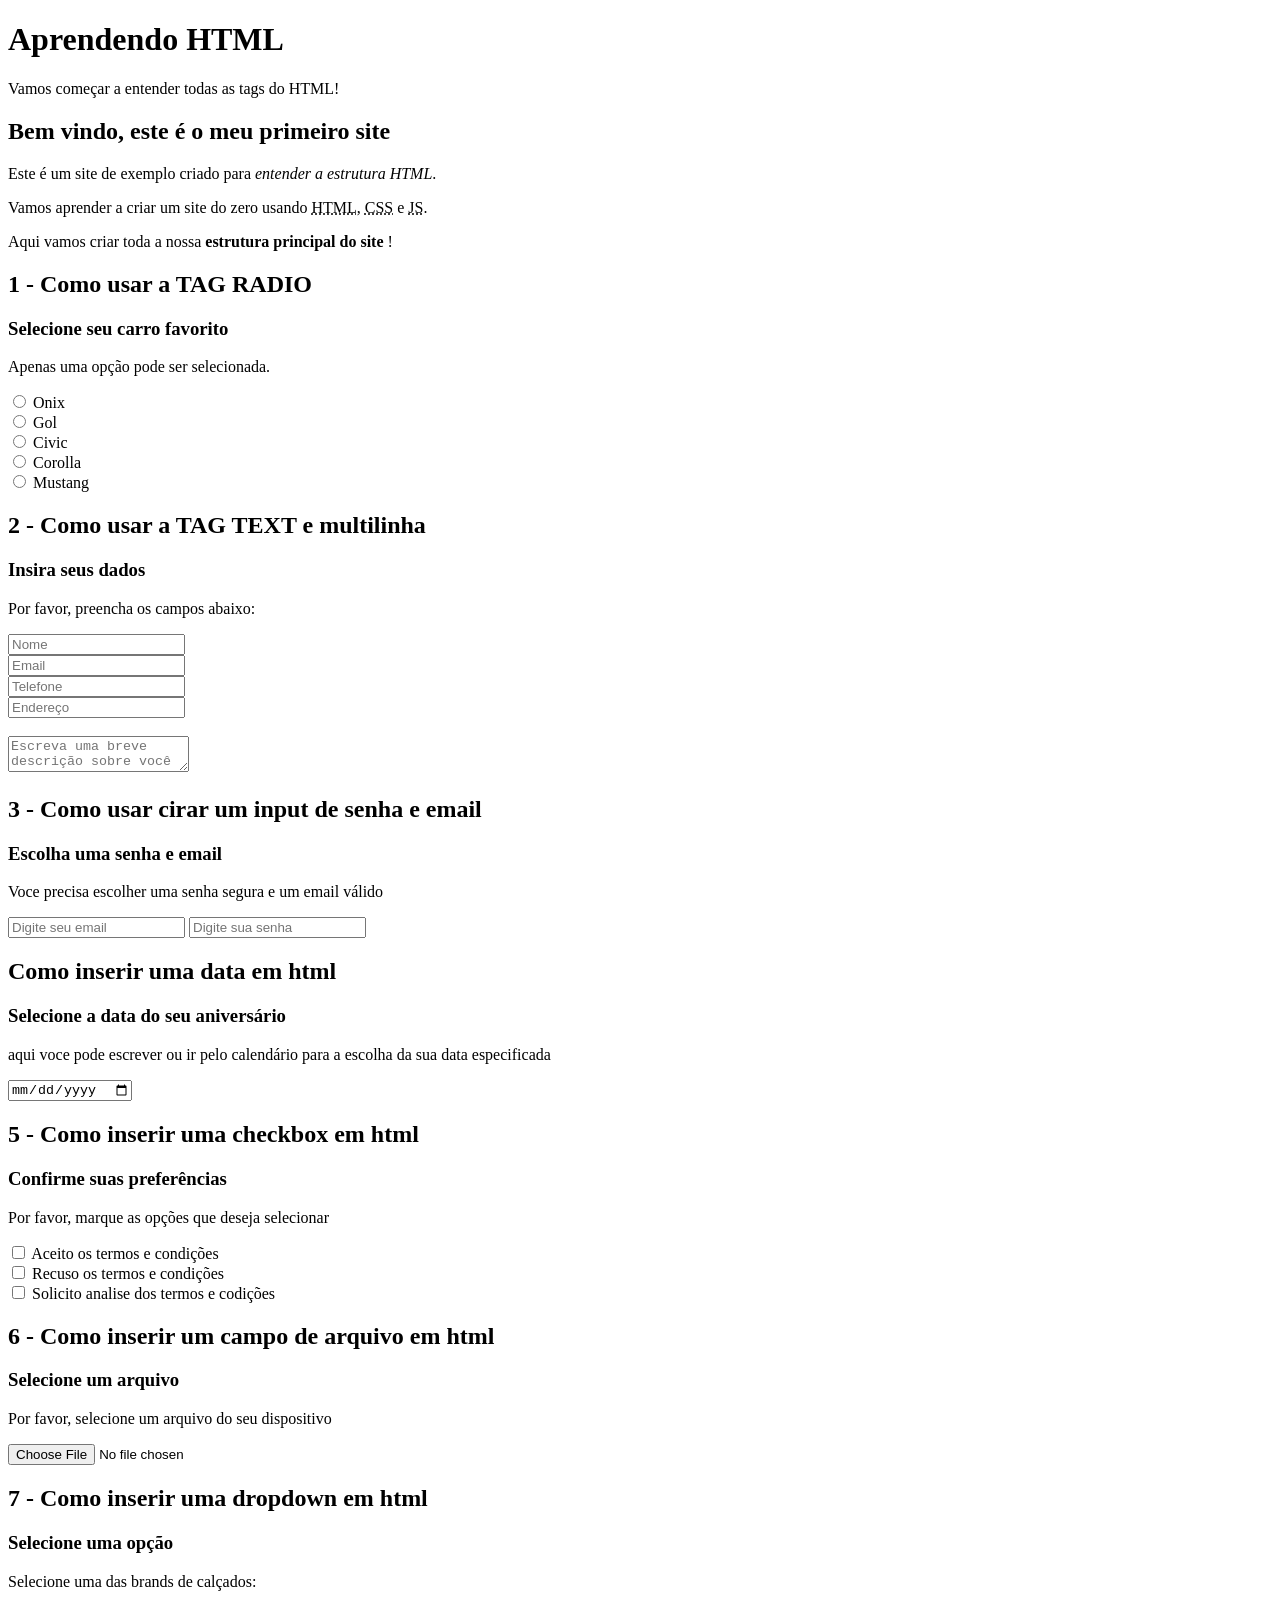
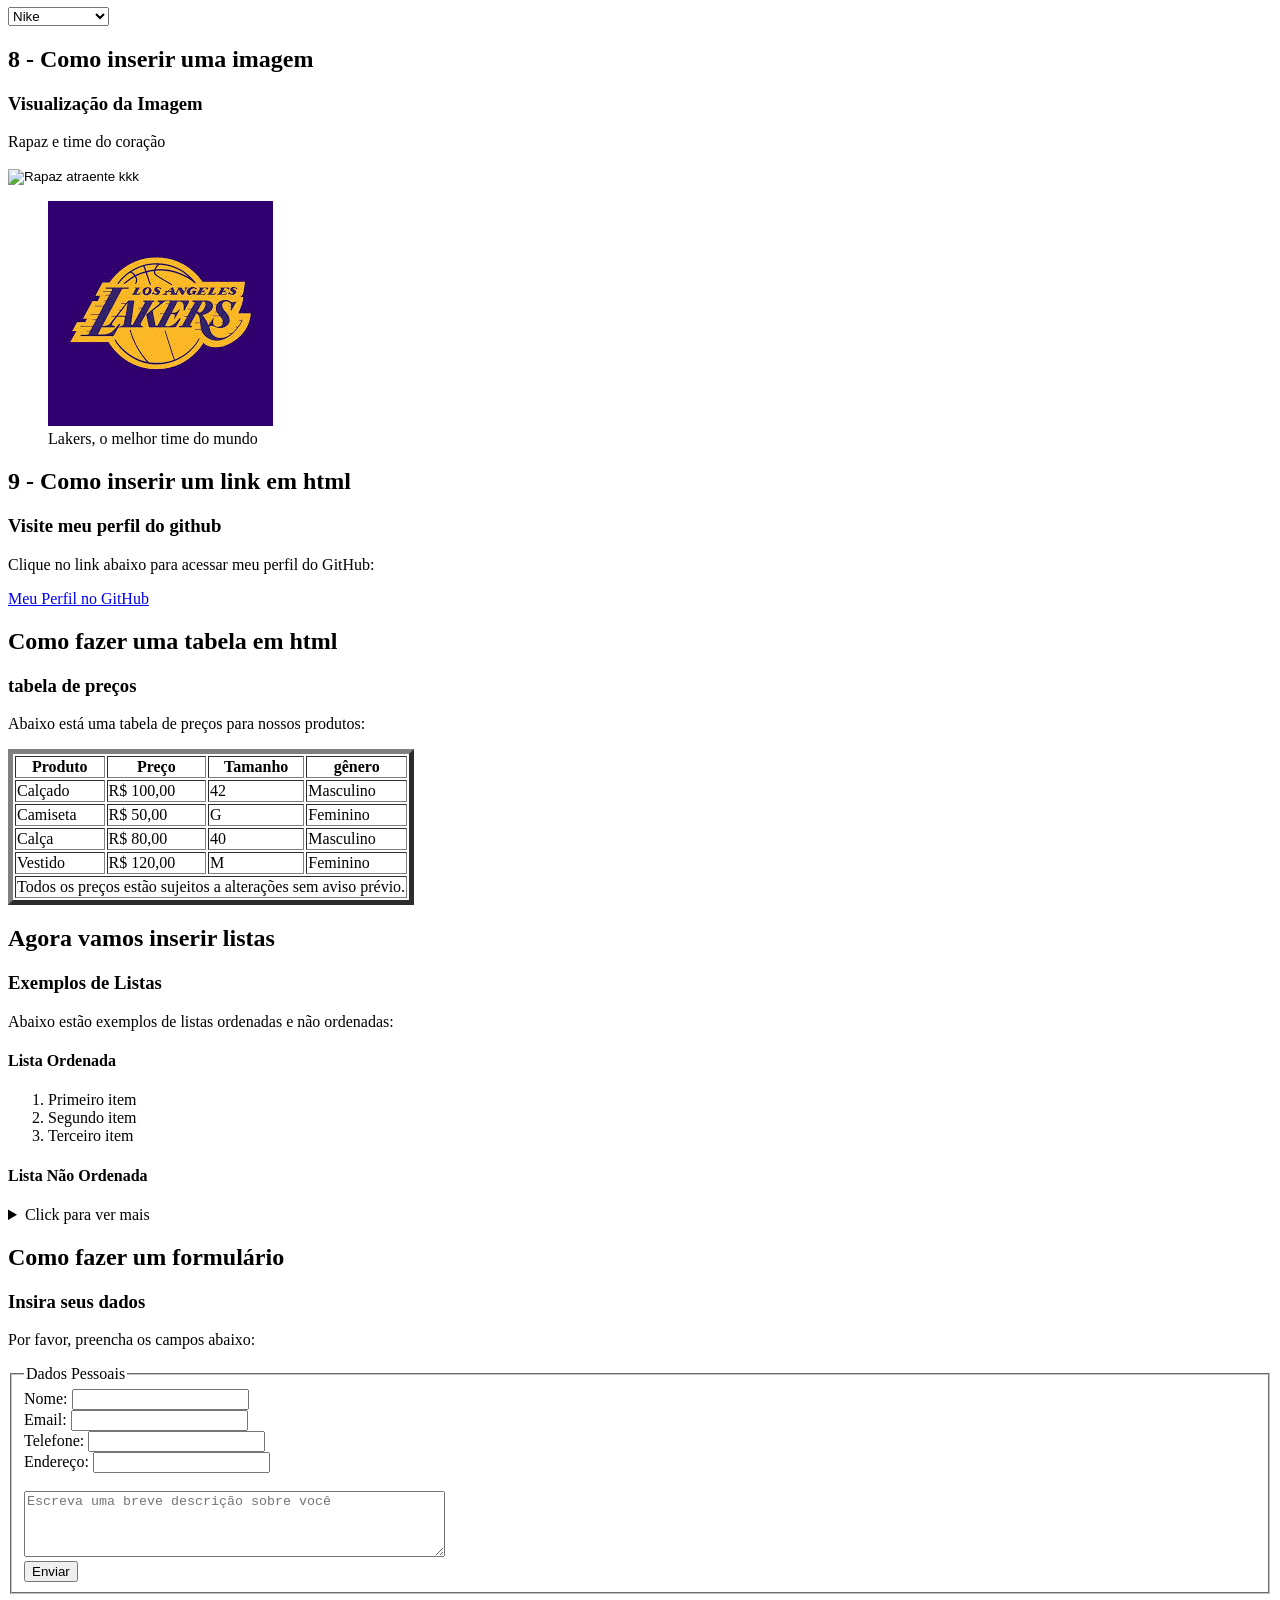
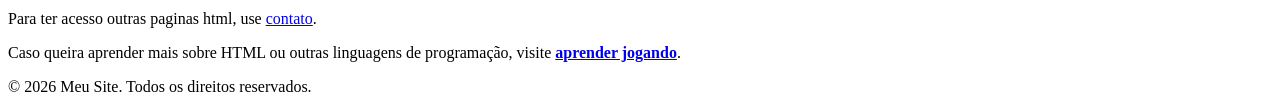
==== ProjetinhoHTML/index.html @ 966bfc57 "1.0" ====
<!DOCTYPE html> <!-- O DOCTYPE é uma declaração que informa ao navegador qual versão do HTML está sendo usada. -->
<html lang="pt-BR"> <!--  O atributo lang="pt-BR" indica que o idioma principal do conteúdo é o português do Brasil. -->
<head>  
    <meta charset="UTF-8"> <!-- O charset="UTF-8" é uma declaração que define a codificação de caracteres usada no documento, garantindo que os caracteres sejam exibidos corretamente. -->

    <meta name="viewport" content="width=device-width, initial-scale=1.0"> <!-- A meta tag viewport é usada para controlar a forma como o conteúdo é exibido em dispositivos móveis. 
                                                                            O valor width=device-width define a largura da página para ser igual à largura da tela do dispositivo, 
                                                                            e initial-scale=1.0 define o nível de zoom inicial para 100%. -->
    <title>Meu Primeiro Site</title>
</head>

<body>

    <header> <!-- O header é uma seção de introdução ou um conjunto de navegação para o conteúdo do site. -->
        <h1>Aprendendo HTML</h1>
        <p>Vamos começar a entender todas as tags do HTML!</p>
    </header>

    <main> <!-- O main é uma tag semântica que representa o conteúdo principal do documento. Ele deve conter o conteúdo que é diretamente relacionado ao tema central do site. -->

        <section> <!-- O section é uma tag semântica que representa uma seção genérica de um documento. Ele é usado para agrupar conteúdo relacionado, como um artigo, um capítulo ou uma parte de um site. -->
            <h2>Bem vindo, este é o meu primeiro site</h2>
            <p>Este é um site de exemplo criado para <em>entender a estrutura HTML</em>.</p>
            <p>Vamos aprender a criar um site do zero usando <abbr title="HyperText Markup Language">HTML</abbr>, <abbr title="Cascading Style Sheets">CSS</abbr> e <abbr title="JavaScript">JS</abbr>.</p> <!-- A tag <em> é usada para enfatizar o texto, geralmente exibindo-o em itálico-->
            <p>Aqui vamos criar toda a nossa <strong>estrutura principal do site</strong> !</p> <!-- A tag <strong> é usada para dar ênfase forte ao texto, geralmente exibindo-o em negrito. -->
        </section>

        <section>
            <h2> 1 - Como usar a TAG RADIO</h2> 
            <h3>Selecione seu carro favorito</h3>
            <p>Apenas uma opção pode ser selecionada.</p>
            <form> <!-- A tag <form> é usada para criar um formulário HTML, que pode conter vários elementos de entrada, como campos de texto, botões de opção, caixas de seleção e outros controles interativos. -->

                <!-- A tag <input> é usada para criar campos de entrada em um formulário, permitindo que os usuários insiram dados. -->

                <!--Aqui mostra a como utilizar a tag <input type="radio"> -->
                <input type="radio" value="Onix" id="onix" name="carro"> <!-- A tag <input type="radio"> é usada para criar botões de opção, permitindo que os usuários selecionem apenas uma opção de um grupo. -->
                    <label for="onix">Onix</label>
                        <br>
                <input type="radio" value="Gol" id="gol" name="carro"> <!-- O atributo value é usado para definir o valor que será enviado ao servidor quando o formulário for enviado, e o atributo id é usado para associar o botão de opção a um rótulo. -->
                    <label for="gol">Gol</label>
                        <br>
                <input type="radio" value="Civic" id="civic" name="carro"> <!-- O atributo name é usado para agrupar os botões de opção, permitindo que apenas um seja selecionado dentro do grupo. -->
                    <label for="civic">Civic</label>
                        <br>
                <input type="radio" value="Corolla" id="corolla" name="carro"> <!-- O atributo id é usado para associar o botão de opção a um rótulo, mas neste caso, ele não tem um valor definido, o que pode causar problemas de acessibilidade. -->
                    <label for="corolla">Corolla</label>
                        <br>
                <input type="radio" value="Mustang" id="mustang" name="carro"> <!-- O atributo name é necessário para agrupar os botões de opção, permitindo que apenas um seja selecionado dentro do grupo. Sem ele, os botões de opção não funcionarão corretamente. -->
                    <label for="mustang">Mustang</label> <!-- A tag <label> é usada para associar um rótulo a um elemento de formulário, como um botão de opção, melhorando a acessibilidade e a usabilidade do formulário. O atributo for é usado para associar o rótulo ao elemento de formulário correspondente. -->

            </form>
        </section>

        <section>
            <h2>2 - Como usar a TAG TEXT e multilinha</h2>
            <h3>Insira seus dados</h3>
            <p>Por favor, preencha os campos abaixo:</p>
            <form> 
                <input type="text" placeholder="Nome"><br> <!-- A tag <input type="text"> é usada para criar um campo de entrada de texto, permitindo que os usuários insiram informações em um formulário. -->
                <input type="text" placeholder="Email"><br> <!-- O atributo placeholder é usado para fornecer uma dica ou exemplo de texto dentro do campo de entrada, indicando ao usuário o tipo de informação que deve ser inserida. -->
                <input type="text" placeholder="Telefone"><br>
                <input type="text" placeholder="Endereço"><br>
                <br>
    
                <textarea placeholder="Escreva uma breve descrição sobre você"></textarea> <!-- A tag <textarea> é usada para criar um campo de texto multilinha em um formulário HTML, permitindo que os usuários insiram uma quantidade maior de texto. O atributo placeholder é usado para fornecer uma dica ou exemplo de texto dentro do campo de texto, indicando ao usuário o tipo de informação que deve ser inserida. -->

        </section>

        <section>
            <h2>3 - Como usar cirar um input de senha e email</h2>
            <h3> Escolha uma senha e email </h3>
            <p> Voce precisa escolher uma senha segura e um email válido </p>
            <form>
                <input type="email" placeholder="Digite seu email"> <!-- A tag <input type="email"> é usada para criar um campo de entrada de email, permitindo que os usuários insiram um endereço de email válido. O navegador pode validar automaticamente o formato do email e fornecer feedback ao usuário. -->

                <input type="password" placeholder="Digite sua senha"> <!-- A tag <input type="password"> é usada para criar um campo de entrada de senha, onde os caracteres digitados são ocultados por asteriscos ou pontos para proteger a privacidade do usuário. -->
                
            </form>
        </section>

        <section>  
            <h2> Como inserir uma data em html</h2>
            <h3> Selecione a data do seu aniversário </h3>
            <p> aqui voce pode escrever ou ir pelo calendário para a escolha da sua data especificada </p>
            <form>
                <input type="date"> <!-- A tag <input type="date"> é usada para criar um campo de entrada de data, permitindo que os usuários selecionem uma data a partir de um calendário ou digitem uma data no formato especificado. -->
            </form>
        </section>

        <section>
            <h2>5 - Como inserir uma checkbox em html</h2>
            <h3> Confirme suas preferências </h3>
            <p> Por favor, marque as opções que deseja selecionar </p>
            <form>
                <input type="checkbox" id="Aceito" name="aceito"> <!-- A tag <input type="checkbox"> é usada para criar uma caixa de seleção, permitindo que os usuários selecionem uma ou mais opções de um           conjunto. O atributo id é usado para associar a caixa de seleção a um rótulo, e o atributo name é usado para identificar o grupo de caixas de seleção. -->
                    <label for="Aceito">Aceito os termos e condições</label><br>
                <input type="checkbox" id="Recuso" name="recuso">
                    <label for="Recuso">Recuso os termos e condições</label><br> 
                <input type="checkbox" id="Analise" name="analise">
                    <label for="Analise">Solicito analise dos termos e codições</label><br>
            </form>
        </section>
        <section>
            <h2>6 - Como inserir um campo de arquivo em html</h2>
            <h3>Selecione um arquivo </h3>
            <p>Por favor, selecione um arquivo do seu dispositivo </p>
            <form>
                <input type="file"> <!-- A tag <input type="file"> é usada para criar um campo de entrada de arquivo, permitindo que os usuários selecionem um arquivo do seu dispositivo para ser enviado ao servidor. -->
               
            </form>
        </section>

        <section>
            <h2>7 - Como inserir uma dropdown em html</h2>
            <h3>Selecione uma opção</h3>
            <p>Selecione uma das brands de calçados: </p>
            <form>
                <select name="Opcãos"> <!-- A tag <select> é usada para criar um menu suspenso (dropdown) em um formulário HTML, permitindo que os usuários selecionem uma opção de uma lista. O atributo name é usado para identificar o campo de seleção quando o formulário é enviado. -->
                    <option value="Nike">Nike </option>
                    <option value="Adidas">Adidas</option>
                    <option value="Puma">Puma</option>
                    <option value="Reebok">Reebok</option>
                    <option value="Asics">Asics</option>
                    <option value="New Balance">New Balance</option>
                    <option value="Jordan">Jordan</option>
                </select>
            </form>
        </section>

        <section>
            <h2>8 - Como inserir uma imagem </h2>
            <h3> Visualização da Imagem </h3>
            <p> Rapaz e time do coração</p>
            <form>
                <input type="image" src="https://avatars.githubusercontent.com/u/263688558?v=4" alt="Rapaz atraente kkk"> <!-- A tag <input type="image"> é usada para criar um botão de envio de formulário que exibe uma imagem em vez de um botão tradicional. O atributo src é usado para especificar o caminho da imagem a ser exibida, e o atributo alt é usado para fornecer um texto alternativo que descreve a imagem, melhorando a acessibilidade do formulário. -->

                <figure> <!-- A tag <figure> é usada para agrupar conteúdo de mídia, como imagens, gráficos ou diagramas, junto com uma legenda. Ela é frequentemente usada para fornecer contexto adicional ou explicações sobre a mídia exibida. -->
                    <img src="./assets/lakers.jpg" alt="Melhor time do mundo">
                    <figcaption>Lakers, o melhor time do mundo</figcaption> <!-- A tag <figcaption> é usada para fornecer uma legenda ou descrição para o conteúdo de mídia agrupado dentro da tag <figure>. Ela é usada para explicar ou contextualizar a imagem, gráfico ou diagrama exibido. -->
                </figure>
            </form>
        </section>

        <section>
            <h2>9 - Como inserir um link em html</h2>
            <h3>Visite meu perfil do github</h3>
            <p>Clique no link abaixo para acessar meu perfil do GitHub:</p>
            <form>
                <a href="https://github.com/DevFerreira699" target="_blank">Meu Perfil no GitHub</a>
            </form>
        </section>

        <section>
            <h2>Como fazer uma tabela em html</h2>
            <h3>tabela de preços</h3>
            <p>Abaixo está uma tabela de preços para nossos produtos:</p>
            <table border="5"> <!-- A tag <table> é usada para criar uma tabela em HTML, permitindo organizar dados em linhas e colunas. O atributo border é usado para definir  a largura da borda da tabela, mas é recomendado usar CSS para estilizar a tabela em vez de atributos HTML. -->
                <thead>
                    <tr> <!-- A tag <tr> é usada para definir uma linha em uma tabela HTML. Ela é usada dentro das tags <thead>, <tbody> ou <tfoot> para agrupar células de dados ou células de cabeçalho. -->
                        <th>Produto</th>
                        <th>Preço</th>
                        <th>Tamanho</th>
                        <th>gênero</th> 
                </thead> <!-- A tag <thead> é usada para agrupar o conteúdo do cabeçalho de uma tabela, geralmente contendo as células de cabeçalho definidas com a tag <th>. Ela ajuda a organizar e estruturar a tabela, melhorando a legibilidade e a acessibilidade. -->
                <tbody>
                    <tr>
                        <td>Calçado</td>
                        <td>R$ 100,00</td>
                        <td>42</td>
                        <td>Masculino</td> <!-- A tag <td> é usada para definir uma célula de dados em uma tabela HTML. Ela é usada dentro das tags <tr> para agrupar os dados em linhas e colunas. -->
                    </tr>
                    <tr>
                        <td>Camiseta</td>
                        <td>R$ 50,00</td>
                        <td>G</td>
                        <td>Feminino</td>
                    </tr>
                    <tr>
                        <td>Calça</td>
                        <td>R$ 80,00</td>
                        <td>40</td>
                        <td>Masculino</td>
                    </tr>
                    <tr>
                        <td>Vestido</td>
                        <td>R$ 120,00</td>
                        <td>M</td>
                        <td>Feminino</td>
                </tbody> <!-- A tag <tbody> é usada para agrupar o conteúdo do corpo de uma tabela, geralmente contendo as células de dados definidas com a tag <td>. Ela ajuda a organizar e estruturar a tabela, melhorando a legibilidade e a acessibilidade. -->

                <tfoot> <!-- A tag <tfoot> é usada para agrupar o conteúdo do rodapé de uma tabela, geralmente contendo células de rodapé definidas com a tag <td>. Ela é usada para fornecer informações adicionais ou resumos relacionados aos dados da tabela. -->
                        <tr>
                            <td colspan="4">Todos os preços estão sujeitos a alterações sem aviso prévio.</td> <!-- O atributo colspan é usado para especificar o número de colunas que uma célula deve abranger em uma tabela. Neste caso, a célula se estende por todas as quatro colunas da tabela. -->
                        </tr>
                </tfoot>
            </table> 
        </section>
        <section>
            <h2> Agora vamos inserir listas</h2>
            <h3>Exemplos de Listas</h3>
            <p>Abaixo estão exemplos de listas ordenadas e não ordenadas:</p>
            <h4>Lista Ordenada</h4>
                <ol> <!-- A tag <ol> é usada para criar uma lista ordenada em HTML, onde os itens são numerados automaticamente. Cada item da lista é definido com a tag <li>. -->
                    <li>Primeiro item</li>
                    <li>Segundo item</li>
                    <li>Terceiro item</li> <!-- A tag <li> é usada para definir um item de lista em HTML, seja em uma lista ordenada (<ol>) ou em uma lista não ordenada (<ul>). Cada item da lista é representado por uma tag <li>. -->
                </ol>
            <h4>Lista Não Ordenada</h4>
                <details> <!-- A tag <details> é usada para criar um elemento interativo que pode ser expandido ou recolhido pelo usuário. Ele é frequentemente usado para ocultar ou mostrar informações adicionais, como detalhes de um item ou uma seção de conteúdo. -->    
                    <summary>Click para ver mais</summary> <!-- A tag <summary> é usada para fornecer um título ou resumo para o conteúdo oculto dentro da tag <details>. Ele é exibido como um elemento clicável que, quando clicado, expande ou recolhe o conteúdo associado. -->
                    <ul>
                        <li>Primeiro item</li>
                        <li>Segundo item</li>
                        <li>Terceiro item</li>
                    </ul> <!-- A tag <ul> é usada para criar uma lista não ordenada em HTML, onde os itens são marcados com símbolos (como pontos ou círculos) em vez de serem numerados. Cada item da lista é definido com a tag <li>. -->
                </details>
        </section>
        <section>
            <h2>Como fazer um formulário</h2>
            <h3>Insira seus dados</h3>
            <p>Por favor, preencha os campos abaixo:</p>
            <form>
                <fieldset> 
                    <legend>Dados Pessoais</legend> <!-- A tag <legend> é usada para fornecer um título ou descrição para o conteúdo agrupado dentro da tag <fieldset>. Ela é exibida como um rótulo para o grupo de elementos, ajudando a identificar e organizar visualmente os campos do formulário. -->

                    <label for="nome">Nome:</label>
                        <input type="text" id="nome"><br>

                    <label for="email">Email:</label>
                        <input type="email" id="email"><br>

                    <label for="telefone">Telefone:</label>
                        <input type="text" id="telefone"><br>

                    <label for="endereco">Endereço:</label>
                        <input type="text" id="endereco"><br>
                    <br>
                    <textarea  rows="4" cols="50" placeholder="Escreva uma breve descrição sobre você"></textarea><br>

                    <button onclick="alert('Formulário enviado com sucesso!')">Enviar</button> <!-- A tag <button> é usada para criar um botão interativo em um formulário HTML. O atributo onclick é usado para definir uma ação a ser executada quando o botão é clicado, como exibir uma mensagem de alerta ou enviar o formulário. -->
                        
                </fieldset> <!-- A tag <fieldset> é usada para agrupar elementos relacionados em um formulário HTML, criando uma seção visualmente distinta. Ela é frequentemente usada para organizar campos de entrada, como dados pessoais, informações de pagamento ou preferências do usuário. -->
            </form>
        </section>

    </main>

    <footer> <!-- O footer é uma seção de rodapé que geralmente contém informações de contato, direitos autorais ou links para políticas de privacidade. -->
        <p>Para ter acesso outras paginas html, use <a href="contato.html" target="_blank">contato</a>.</p>
        <p>Caso queira aprender mais sobre HTML ou outras linguagens de programação, visite <a href="https://coddy.tech" target="_blank"> <strong>aprender jogando</strong></a>.</p>
        <p>&copy; 2026 Meu Site. Todos os direitos reservados.</p>
    </footer>
</body>
</html>
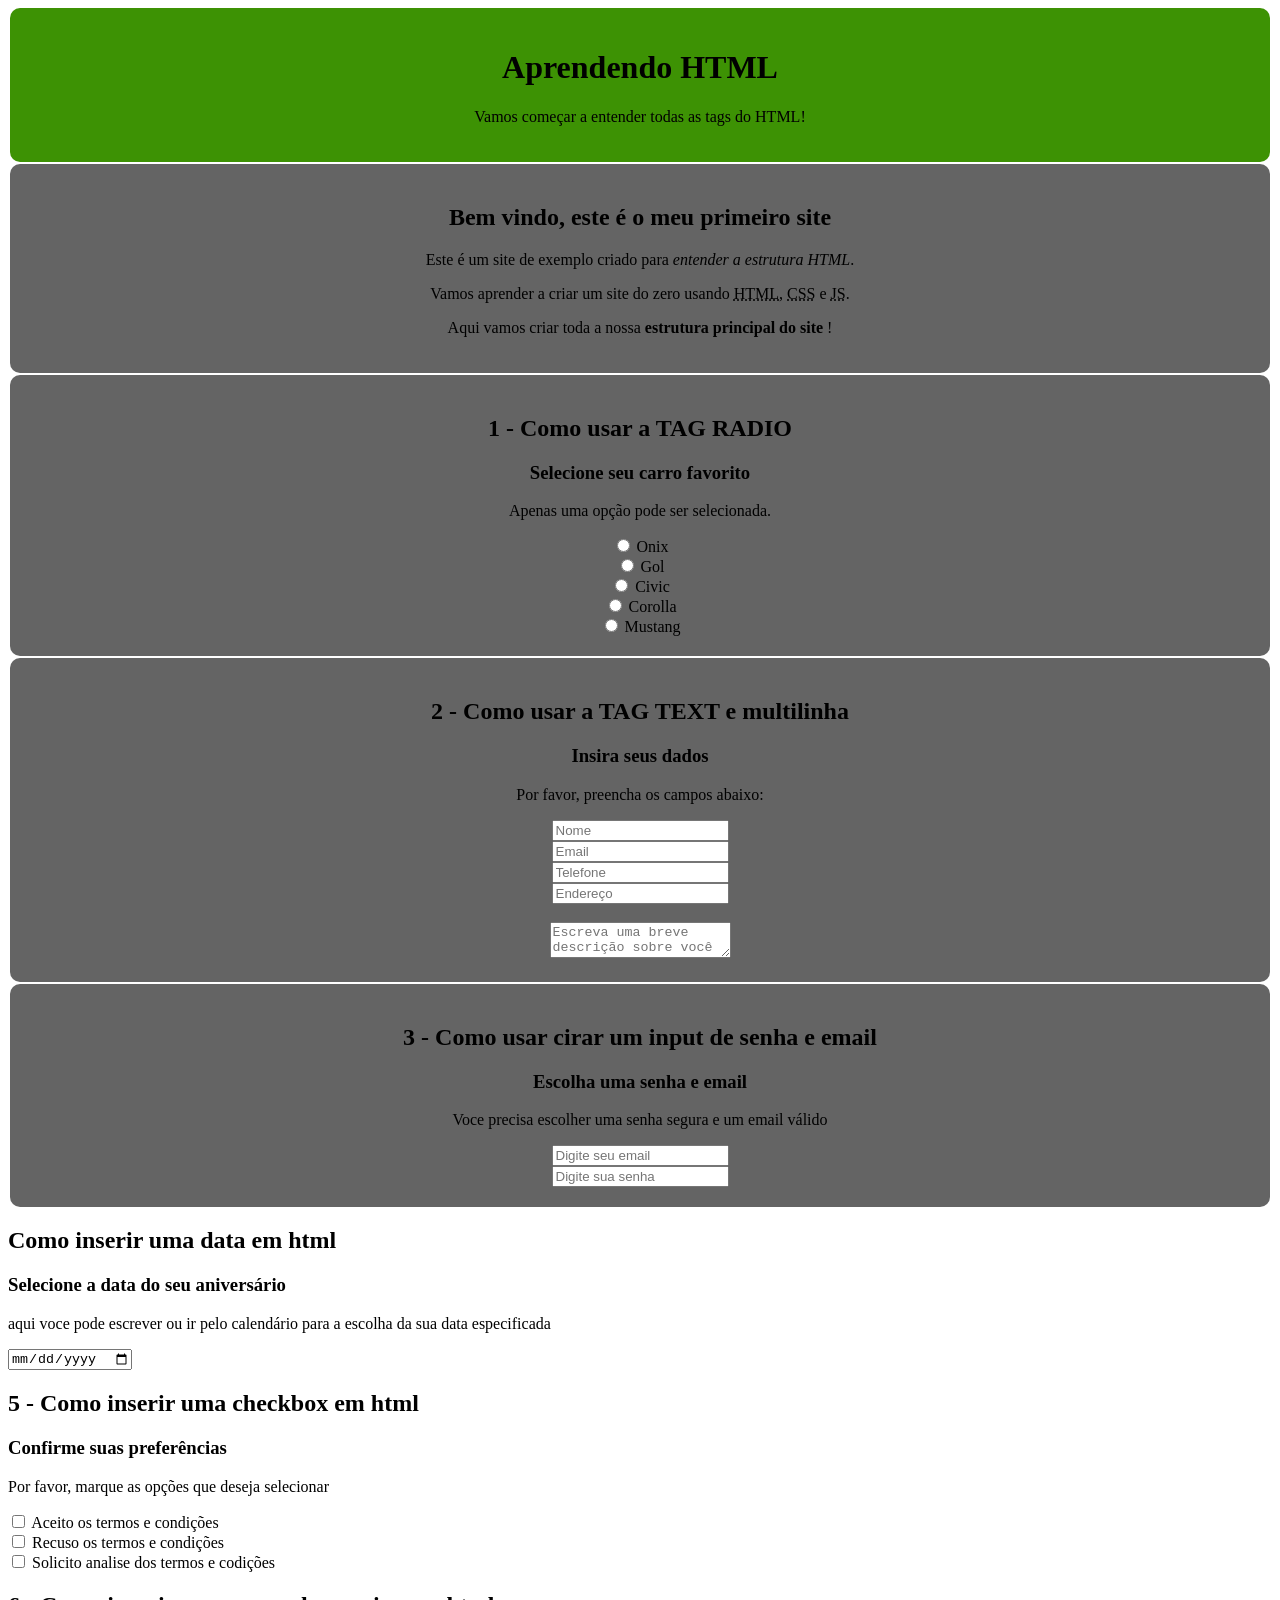
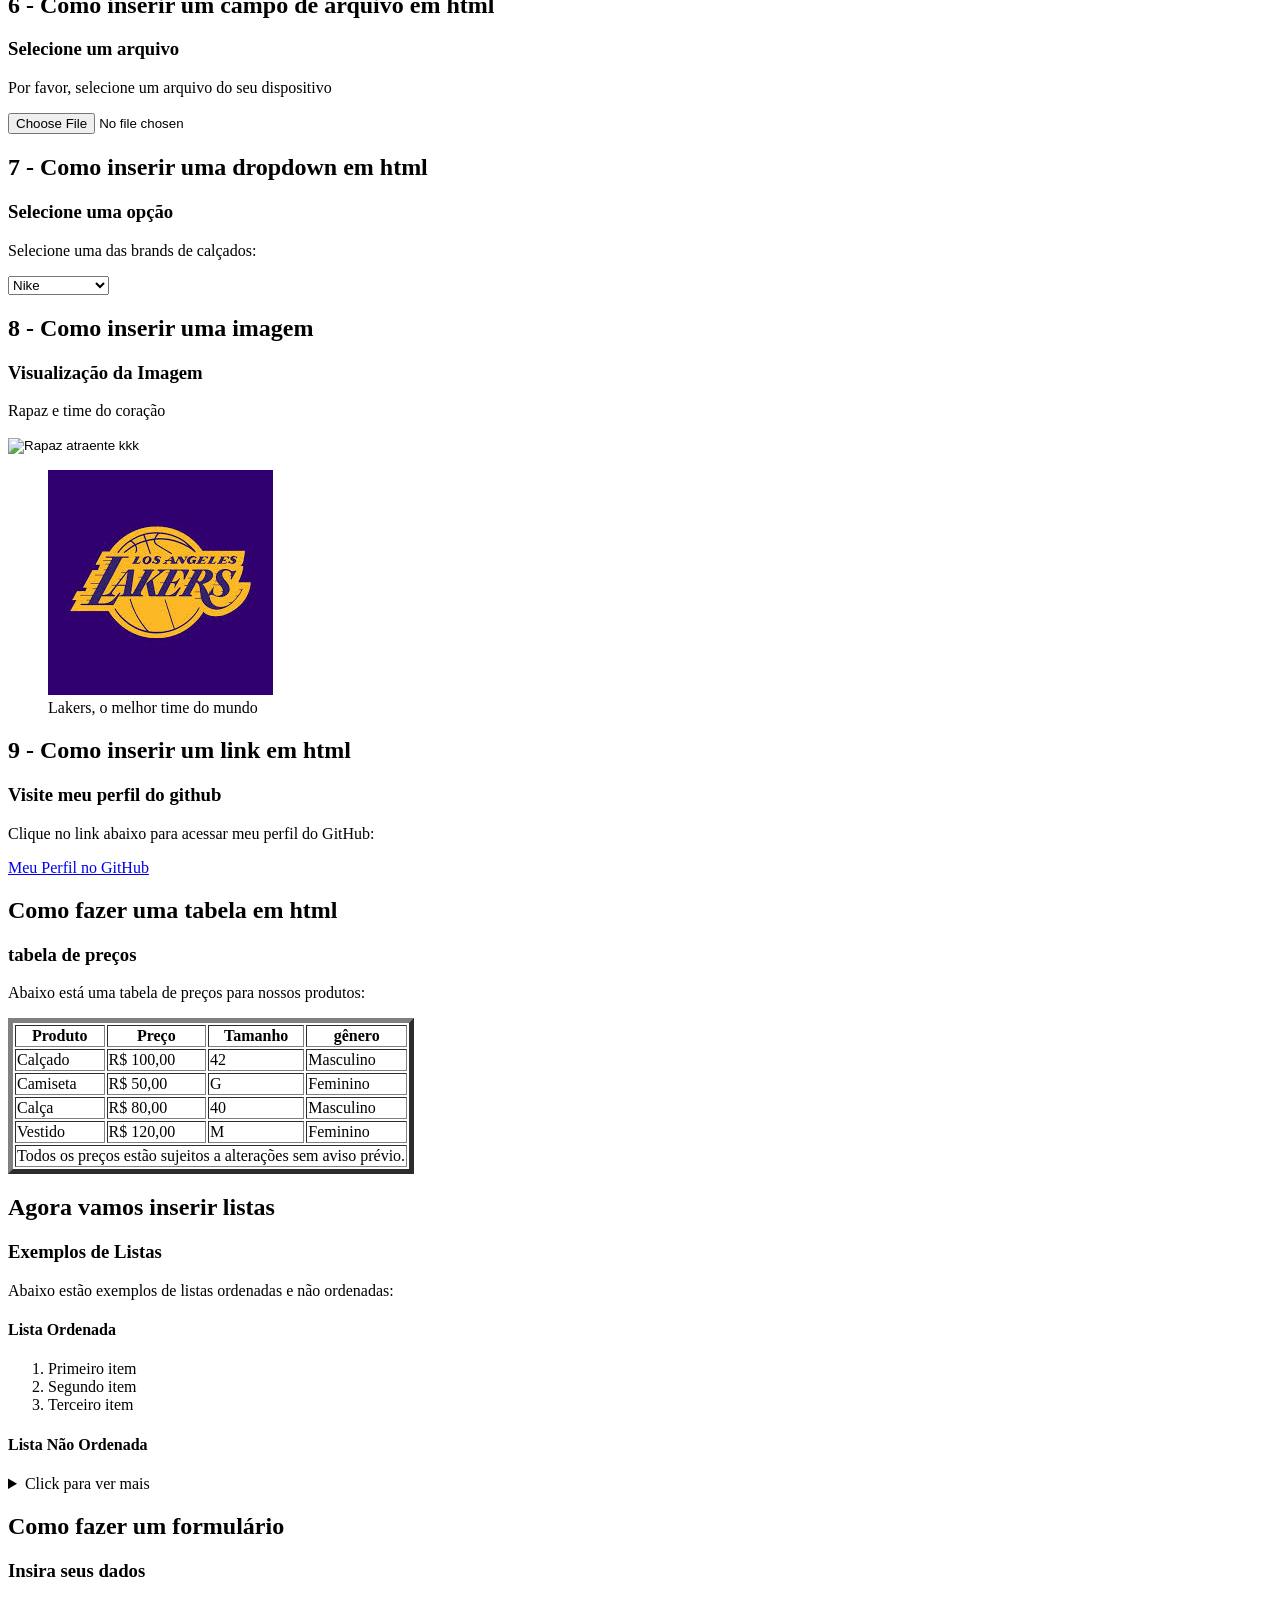
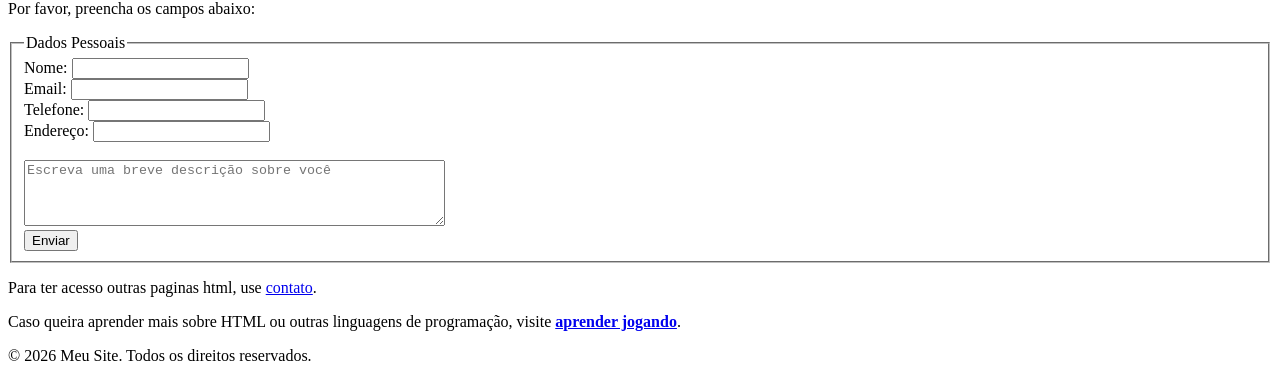
==== commit 58e1d756: "AttCSS" ====
--- a/ProjetinhoHTML/index.html
+++ b/ProjetinhoHTML/index.html
@@ -1,90 +1,112 @@
 <!DOCTYPE html> <!-- O DOCTYPE é uma declaração que informa ao navegador qual versão do HTML está sendo usada. -->
 <html lang="pt-BR"> <!--  O atributo lang="pt-BR" indica que o idioma principal do conteúdo é o português do Brasil. -->
-<head>  
-    <meta charset="UTF-8"> <!-- O charset="UTF-8" é uma declaração que define a codificação de caracteres usada no documento, garantindo que os caracteres sejam exibidos corretamente. -->
-
-    <meta name="viewport" content="width=device-width, initial-scale=1.0"> <!-- A meta tag viewport é usada para controlar a forma como o conteúdo é exibido em dispositivos móveis. 
+
+<head>
+    <meta charset="UTF-8">
+    <!-- O charset="UTF-8" é uma declaração que define a codificação de caracteres usada no documento, garantindo que os caracteres sejam exibidos corretamente. -->
+
+    <meta name="viewport" content="width=device-width, initial-scale=1.0">
+    <!-- A meta tag viewport é usada para controlar a forma como o conteúdo é exibido em dispositivos móveis. 
                                                                             O valor width=device-width define a largura da página para ser igual à largura da tela do dispositivo, 
                                                                             e initial-scale=1.0 define o nível de zoom inicial para 100%. -->
     <title>Meu Primeiro Site</title>
+    <link rel="stylesheet" href="style.css">
 </head>
 
 <body>
 
-    <header> <!-- O header é uma seção de introdução ou um conjunto de navegação para o conteúdo do site. -->
+    <header id="header"> <!-- O header é uma seção de introdução ou um conjunto de navegação para o conteúdo do site. -->
         <h1>Aprendendo HTML</h1>
         <p>Vamos começar a entender todas as tags do HTML!</p>
     </header>
 
-    <main> <!-- O main é uma tag semântica que representa o conteúdo principal do documento. Ele deve conter o conteúdo que é diretamente relacionado ao tema central do site. -->
-
-        <section> <!-- O section é uma tag semântica que representa uma seção genérica de um documento. Ele é usado para agrupar conteúdo relacionado, como um artigo, um capítulo ou uma parte de um site. -->
+    <main>
+        <!-- O main é uma tag semântica que representa o conteúdo principal do documento. Ele deve conter o conteúdo que é diretamente relacionado ao tema central do site. -->
+
+        <section id="introducao">
+            <!-- O section é uma tag semântica que representa uma seção genérica de um documento. Ele é usado para agrupar conteúdo relacionado, como um artigo, um capítulo ou uma parte de um site. -->
             <h2>Bem vindo, este é o meu primeiro site</h2>
             <p>Este é um site de exemplo criado para <em>entender a estrutura HTML</em>.</p>
-            <p>Vamos aprender a criar um site do zero usando <abbr title="HyperText Markup Language">HTML</abbr>, <abbr title="Cascading Style Sheets">CSS</abbr> e <abbr title="JavaScript">JS</abbr>.</p> <!-- A tag <em> é usada para enfatizar o texto, geralmente exibindo-o em itálico-->
-            <p>Aqui vamos criar toda a nossa <strong>estrutura principal do site</strong> !</p> <!-- A tag <strong> é usada para dar ênfase forte ao texto, geralmente exibindo-o em negrito. -->
-        </section>
-
-        <section>
-            <h2> 1 - Como usar a TAG RADIO</h2> 
+            <p>Vamos aprender a criar um site do zero usando <abbr title="HyperText Markup Language">HTML</abbr>, <abbr
+                    title="Cascading Style Sheets">CSS</abbr> e <abbr title="JavaScript">JS</abbr>.</p>
+            <!-- A tag <em> é usada para enfatizar o texto, geralmente exibindo-o em itálico-->
+            <p>Aqui vamos criar toda a nossa <strong>estrutura principal do site</strong> !</p>
+            <!-- A tag <strong> é usada para dar ênfase forte ao texto, geralmente exibindo-o em negrito. -->
+        </section>
+
+        <section id="tagsradio">
+            <h2> 1 - Como usar a TAG RADIO</h2>
             <h3>Selecione seu carro favorito</h3>
             <p>Apenas uma opção pode ser selecionada.</p>
-            <form> <!-- A tag <form> é usada para criar um formulário HTML, que pode conter vários elementos de entrada, como campos de texto, botões de opção, caixas de seleção e outros controles interativos. -->
+            <form>
+                <!-- A tag <form> é usada para criar um formulário HTML, que pode conter vários elementos de entrada, como campos de texto, botões de opção, caixas de seleção e outros controles interativos. -->
 
                 <!-- A tag <input> é usada para criar campos de entrada em um formulário, permitindo que os usuários insiram dados. -->
 
                 <!--Aqui mostra a como utilizar a tag <input type="radio"> -->
-                <input type="radio" value="Onix" id="onix" name="carro"> <!-- A tag <input type="radio"> é usada para criar botões de opção, permitindo que os usuários selecionem apenas uma opção de um grupo. -->
-                    <label for="onix">Onix</label>
-                        <br>
-                <input type="radio" value="Gol" id="gol" name="carro"> <!-- O atributo value é usado para definir o valor que será enviado ao servidor quando o formulário for enviado, e o atributo id é usado para associar o botão de opção a um rótulo. -->
-                    <label for="gol">Gol</label>
-                        <br>
-                <input type="radio" value="Civic" id="civic" name="carro"> <!-- O atributo name é usado para agrupar os botões de opção, permitindo que apenas um seja selecionado dentro do grupo. -->
-                    <label for="civic">Civic</label>
-                        <br>
-                <input type="radio" value="Corolla" id="corolla" name="carro"> <!-- O atributo id é usado para associar o botão de opção a um rótulo, mas neste caso, ele não tem um valor definido, o que pode causar problemas de acessibilidade. -->
-                    <label for="corolla">Corolla</label>
-                        <br>
-                <input type="radio" value="Mustang" id="mustang" name="carro"> <!-- O atributo name é necessário para agrupar os botões de opção, permitindo que apenas um seja selecionado dentro do grupo. Sem ele, os botões de opção não funcionarão corretamente. -->
-                    <label for="mustang">Mustang</label> <!-- A tag <label> é usada para associar um rótulo a um elemento de formulário, como um botão de opção, melhorando a acessibilidade e a usabilidade do formulário. O atributo for é usado para associar o rótulo ao elemento de formulário correspondente. -->
-
-            </form>
-        </section>
-
-        <section>
+                <input type="radio" value="Onix" id="onix" name="carro">
+                <!-- A tag <input type="radio"> é usada para criar botões de opção, permitindo que os usuários selecionem apenas uma opção de um grupo. -->
+                <label for="onix">Onix</label>
+                <br>
+                <input type="radio" value="Gol" id="gol" name="carro">
+                <!-- O atributo value é usado para definir o valor que será enviado ao servidor quando o formulário for enviado, e o atributo id é usado para associar o botão de opção a um rótulo. -->
+                <label for="gol">Gol</label>
+                <br>
+                <input type="radio" value="Civic" id="civic" name="carro">
+                <!-- O atributo name é usado para agrupar os botões de opção, permitindo que apenas um seja selecionado dentro do grupo. -->
+                <label for="civic">Civic</label>
+                <br>
+                <input type="radio" value="Corolla" id="corolla" name="carro">
+                <!-- O atributo id é usado para associar o botão de opção a um rótulo, mas neste caso, ele não tem um valor definido, o que pode causar problemas de acessibilidade. -->
+                <label for="corolla">Corolla</label>
+                <br>
+                <input type="radio" value="Mustang" id="mustang" name="carro">
+                <!-- O atributo name é necessário para agrupar os botões de opção, permitindo que apenas um seja selecionado dentro do grupo. Sem ele, os botões de opção não funcionarão corretamente. -->
+                <label for="mustang">Mustang</label>
+                <!-- A tag <label> é usada para associar um rótulo a um elemento de formulário, como um botão de opção, melhorando a acessibilidade e a usabilidade do formulário. O atributo for é usado para associar o rótulo ao elemento de formulário correspondente. -->
+
+            </form>
+        </section>
+
+        <section id="textmultilinha">
             <h2>2 - Como usar a TAG TEXT e multilinha</h2>
             <h3>Insira seus dados</h3>
             <p>Por favor, preencha os campos abaixo:</p>
-            <form> 
-                <input type="text" placeholder="Nome"><br> <!-- A tag <input type="text"> é usada para criar um campo de entrada de texto, permitindo que os usuários insiram informações em um formulário. -->
-                <input type="text" placeholder="Email"><br> <!-- O atributo placeholder é usado para fornecer uma dica ou exemplo de texto dentro do campo de entrada, indicando ao usuário o tipo de informação que deve ser inserida. -->
+            <form>
+                <input type="text" placeholder="Nome"><br>
+                <!-- A tag <input type="text"> é usada para criar um campo de entrada de texto, permitindo que os usuários insiram informações em um formulário. -->
+                <input type="text" placeholder="Email"><br>
+                <!-- O atributo placeholder é usado para fornecer uma dica ou exemplo de texto dentro do campo de entrada, indicando ao usuário o tipo de informação que deve ser inserida. -->
                 <input type="text" placeholder="Telefone"><br>
                 <input type="text" placeholder="Endereço"><br>
                 <br>
-    
-                <textarea placeholder="Escreva uma breve descrição sobre você"></textarea> <!-- A tag <textarea> é usada para criar um campo de texto multilinha em um formulário HTML, permitindo que os usuários insiram uma quantidade maior de texto. O atributo placeholder é usado para fornecer uma dica ou exemplo de texto dentro do campo de texto, indicando ao usuário o tipo de informação que deve ser inserida. -->
-
-        </section>
-
-        <section>
+
+                <textarea placeholder="Escreva uma breve descrição sobre você"></textarea>
+                <!-- A tag <textarea> é usada para criar um campo de texto multilinha em um formulário HTML, permitindo que os usuários insiram uma quantidade maior de texto. O atributo placeholder é usado para fornecer uma dica ou exemplo de texto dentro do campo de texto, indicando ao usuário o tipo de informação que deve ser inserida. -->
+
+        </section>
+
+        <section id="login">
             <h2>3 - Como usar cirar um input de senha e email</h2>
             <h3> Escolha uma senha e email </h3>
             <p> Voce precisa escolher uma senha segura e um email válido </p>
             <form>
-                <input type="email" placeholder="Digite seu email"> <!-- A tag <input type="email"> é usada para criar um campo de entrada de email, permitindo que os usuários insiram um endereço de email válido. O navegador pode validar automaticamente o formato do email e fornecer feedback ao usuário. -->
-
-                <input type="password" placeholder="Digite sua senha"> <!-- A tag <input type="password"> é usada para criar um campo de entrada de senha, onde os caracteres digitados são ocultados por asteriscos ou pontos para proteger a privacidade do usuário. -->
-                
-            </form>
-        </section>
-
-        <section>  
+                <input type="email" placeholder="Digite seu email"> <br>
+                <!-- A tag <input type="email"> é usada para criar um campo de entrada de email, permitindo que os usuários insiram um endereço de email válido. O navegador pode validar automaticamente o formato do email e fornecer feedback ao usuário. -->
+
+                <input type="password" placeholder="Digite sua senha">
+                <!-- A tag <input type="password"> é usada para criar um campo de entrada de senha, onde os caracteres digitados são ocultados por asteriscos ou pontos para proteger a privacidade do usuário. -->
+
+            </form>
+        </section>
+
+        <section>
             <h2> Como inserir uma data em html</h2>
             <h3> Selecione a data do seu aniversário </h3>
             <p> aqui voce pode escrever ou ir pelo calendário para a escolha da sua data especificada </p>
             <form>
-                <input type="date"> <!-- A tag <input type="date"> é usada para criar um campo de entrada de data, permitindo que os usuários selecionem uma data a partir de um calendário ou digitem uma data no formato especificado. -->
+                <input type="date">
+                <!-- A tag <input type="date"> é usada para criar um campo de entrada de data, permitindo que os usuários selecionem uma data a partir de um calendário ou digitem uma data no formato especificado. -->
             </form>
         </section>
 
@@ -93,12 +115,13 @@
             <h3> Confirme suas preferências </h3>
             <p> Por favor, marque as opções que deseja selecionar </p>
             <form>
-                <input type="checkbox" id="Aceito" name="aceito"> <!-- A tag <input type="checkbox"> é usada para criar uma caixa de seleção, permitindo que os usuários selecionem uma ou mais opções de um           conjunto. O atributo id é usado para associar a caixa de seleção a um rótulo, e o atributo name é usado para identificar o grupo de caixas de seleção. -->
-                    <label for="Aceito">Aceito os termos e condições</label><br>
+                <input type="checkbox" id="Aceito" name="aceito">
+                <!-- A tag <input type="checkbox"> é usada para criar uma caixa de seleção, permitindo que os usuários selecionem uma ou mais opções de um           conjunto. O atributo id é usado para associar a caixa de seleção a um rótulo, e o atributo name é usado para identificar o grupo de caixas de seleção. -->
+                <label for="Aceito">Aceito os termos e condições</label><br>
                 <input type="checkbox" id="Recuso" name="recuso">
-                    <label for="Recuso">Recuso os termos e condições</label><br> 
+                <label for="Recuso">Recuso os termos e condições</label><br>
                 <input type="checkbox" id="Analise" name="analise">
-                    <label for="Analise">Solicito analise dos termos e codições</label><br>
+                <label for="Analise">Solicito analise dos termos e codições</label><br>
             </form>
         </section>
         <section>
@@ -106,8 +129,9 @@
             <h3>Selecione um arquivo </h3>
             <p>Por favor, selecione um arquivo do seu dispositivo </p>
             <form>
-                <input type="file"> <!-- A tag <input type="file"> é usada para criar um campo de entrada de arquivo, permitindo que os usuários selecionem um arquivo do seu dispositivo para ser enviado ao servidor. -->
-               
+                <input type="file">
+                <!-- A tag <input type="file"> é usada para criar um campo de entrada de arquivo, permitindo que os usuários selecionem um arquivo do seu dispositivo para ser enviado ao servidor. -->
+
             </form>
         </section>
 
@@ -116,7 +140,8 @@
             <h3>Selecione uma opção</h3>
             <p>Selecione uma das brands de calçados: </p>
             <form>
-                <select name="Opcãos"> <!-- A tag <select> é usada para criar um menu suspenso (dropdown) em um formulário HTML, permitindo que os usuários selecionem uma opção de uma lista. O atributo name é usado para identificar o campo de seleção quando o formulário é enviado. -->
+                <select name="Opcãos">
+                    <!-- A tag <select> é usada para criar um menu suspenso (dropdown) em um formulário HTML, permitindo que os usuários selecionem uma opção de uma lista. O atributo name é usado para identificar o campo de seleção quando o formulário é enviado. -->
                     <option value="Nike">Nike </option>
                     <option value="Adidas">Adidas</option>
                     <option value="Puma">Puma</option>
@@ -133,11 +158,15 @@
             <h3> Visualização da Imagem </h3>
             <p> Rapaz e time do coração</p>
             <form>
-                <input type="image" src="https://avatars.githubusercontent.com/u/263688558?v=4" alt="Rapaz atraente kkk"> <!-- A tag <input type="image"> é usada para criar um botão de envio de formulário que exibe uma imagem em vez de um botão tradicional. O atributo src é usado para especificar o caminho da imagem a ser exibida, e o atributo alt é usado para fornecer um texto alternativo que descreve a imagem, melhorando a acessibilidade do formulário. -->
-
-                <figure> <!-- A tag <figure> é usada para agrupar conteúdo de mídia, como imagens, gráficos ou diagramas, junto com uma legenda. Ela é frequentemente usada para fornecer contexto adicional ou explicações sobre a mídia exibida. -->
+                <input type="image" src="https://avatars.githubusercontent.com/u/263688558?v=4"
+                    alt="Rapaz atraente kkk">
+                <!-- A tag <input type="image"> é usada para criar um botão de envio de formulário que exibe uma imagem em vez de um botão tradicional. O atributo src é usado para especificar o caminho da imagem a ser exibida, e o atributo alt é usado para fornecer um texto alternativo que descreve a imagem, melhorando a acessibilidade do formulário. -->
+
+                <figure>
+                    <!-- A tag <figure> é usada para agrupar conteúdo de mídia, como imagens, gráficos ou diagramas, junto com uma legenda. Ela é frequentemente usada para fornecer contexto adicional ou explicações sobre a mídia exibida. -->
                     <img src="./assets/lakers.jpg" alt="Melhor time do mundo">
-                    <figcaption>Lakers, o melhor time do mundo</figcaption> <!-- A tag <figcaption> é usada para fornecer uma legenda ou descrição para o conteúdo de mídia agrupado dentro da tag <figure>. Ela é usada para explicar ou contextualizar a imagem, gráfico ou diagrama exibido. -->
+                    <figcaption>Lakers, o melhor time do mundo</figcaption>
+                    <!-- A tag <figcaption> é usada para fornecer uma legenda ou descrição para o conteúdo de mídia agrupado dentro da tag <figure>. Ela é usada para explicar ou contextualizar a imagem, gráfico ou diagrama exibido. -->
                 </figure>
             </form>
         </section>
@@ -155,20 +184,23 @@
             <h2>Como fazer uma tabela em html</h2>
             <h3>tabela de preços</h3>
             <p>Abaixo está uma tabela de preços para nossos produtos:</p>
-            <table border="5"> <!-- A tag <table> é usada para criar uma tabela em HTML, permitindo organizar dados em linhas e colunas. O atributo border é usado para definir  a largura da borda da tabela, mas é recomendado usar CSS para estilizar a tabela em vez de atributos HTML. -->
+            <table border="5">
+                <!-- A tag <table> é usada para criar uma tabela em HTML, permitindo organizar dados em linhas e colunas. O atributo border é usado para definir  a largura da borda da tabela, mas é recomendado usar CSS para estilizar a tabela em vez de atributos HTML. -->
                 <thead>
                     <tr> <!-- A tag <tr> é usada para definir uma linha em uma tabela HTML. Ela é usada dentro das tags <thead>, <tbody> ou <tfoot> para agrupar células de dados ou células de cabeçalho. -->
                         <th>Produto</th>
                         <th>Preço</th>
                         <th>Tamanho</th>
-                        <th>gênero</th> 
-                </thead> <!-- A tag <thead> é usada para agrupar o conteúdo do cabeçalho de uma tabela, geralmente contendo as células de cabeçalho definidas com a tag <th>. Ela ajuda a organizar e estruturar a tabela, melhorando a legibilidade e a acessibilidade. -->
+                        <th>gênero</th>
+                </thead>
+                <!-- A tag <thead> é usada para agrupar o conteúdo do cabeçalho de uma tabela, geralmente contendo as células de cabeçalho definidas com a tag <th>. Ela ajuda a organizar e estruturar a tabela, melhorando a legibilidade e a acessibilidade. -->
                 <tbody>
                     <tr>
                         <td>Calçado</td>
                         <td>R$ 100,00</td>
                         <td>42</td>
-                        <td>Masculino</td> <!-- A tag <td> é usada para definir uma célula de dados em uma tabela HTML. Ela é usada dentro das tags <tr> para agrupar os dados em linhas e colunas. -->
+                        <td>Masculino</td>
+                        <!-- A tag <td> é usada para definir uma célula de dados em uma tabela HTML. Ela é usada dentro das tags <tr> para agrupar os dados em linhas e colunas. -->
                     </tr>
                     <tr>
                         <td>Camiseta</td>
@@ -187,69 +219,82 @@
                         <td>R$ 120,00</td>
                         <td>M</td>
                         <td>Feminino</td>
-                </tbody> <!-- A tag <tbody> é usada para agrupar o conteúdo do corpo de uma tabela, geralmente contendo as células de dados definidas com a tag <td>. Ela ajuda a organizar e estruturar a tabela, melhorando a legibilidade e a acessibilidade. -->
-
-                <tfoot> <!-- A tag <tfoot> é usada para agrupar o conteúdo do rodapé de uma tabela, geralmente contendo células de rodapé definidas com a tag <td>. Ela é usada para fornecer informações adicionais ou resumos relacionados aos dados da tabela. -->
-                        <tr>
-                            <td colspan="4">Todos os preços estão sujeitos a alterações sem aviso prévio.</td> <!-- O atributo colspan é usado para especificar o número de colunas que uma célula deve abranger em uma tabela. Neste caso, a célula se estende por todas as quatro colunas da tabela. -->
-                        </tr>
+                </tbody>
+                <!-- A tag <tbody> é usada para agrupar o conteúdo do corpo de uma tabela, geralmente contendo as células de dados definidas com a tag <td>. Ela ajuda a organizar e estruturar a tabela, melhorando a legibilidade e a acessibilidade. -->
+
+                <tfoot>
+                    <!-- A tag <tfoot> é usada para agrupar o conteúdo do rodapé de uma tabela, geralmente contendo células de rodapé definidas com a tag <td>. Ela é usada para fornecer informações adicionais ou resumos relacionados aos dados da tabela. -->
+                    <tr>
+                        <td colspan="4">Todos os preços estão sujeitos a alterações sem aviso prévio.</td>
+                        <!-- O atributo colspan é usado para especificar o número de colunas que uma célula deve abranger em uma tabela. Neste caso, a célula se estende por todas as quatro colunas da tabela. -->
+                    </tr>
                 </tfoot>
-            </table> 
+            </table>
         </section>
         <section>
             <h2> Agora vamos inserir listas</h2>
             <h3>Exemplos de Listas</h3>
             <p>Abaixo estão exemplos de listas ordenadas e não ordenadas:</p>
             <h4>Lista Ordenada</h4>
-                <ol> <!-- A tag <ol> é usada para criar uma lista ordenada em HTML, onde os itens são numerados automaticamente. Cada item da lista é definido com a tag <li>. -->
+            <ol> <!-- A tag <ol> é usada para criar uma lista ordenada em HTML, onde os itens são numerados automaticamente. Cada item da lista é definido com a tag <li>. -->
+                <li>Primeiro item</li>
+                <li>Segundo item</li>
+                <li>Terceiro item</li>
+                <!-- A tag <li> é usada para definir um item de lista em HTML, seja em uma lista ordenada (<ol>) ou em uma lista não ordenada (<ul>). Cada item da lista é representado por uma tag <li>. -->
+            </ol>
+            <h4>Lista Não Ordenada</h4>
+            <details>
+                <!-- A tag <details> é usada para criar um elemento interativo que pode ser expandido ou recolhido pelo usuário. Ele é frequentemente usado para ocultar ou mostrar informações adicionais, como detalhes de um item ou uma seção de conteúdo. -->
+                <summary>Click para ver mais</summary>
+                <!-- A tag <summary> é usada para fornecer um título ou resumo para o conteúdo oculto dentro da tag <details>. Ele é exibido como um elemento clicável que, quando clicado, expande ou recolhe o conteúdo associado. -->
+                <ul>
                     <li>Primeiro item</li>
                     <li>Segundo item</li>
-                    <li>Terceiro item</li> <!-- A tag <li> é usada para definir um item de lista em HTML, seja em uma lista ordenada (<ol>) ou em uma lista não ordenada (<ul>). Cada item da lista é representado por uma tag <li>. -->
-                </ol>
-            <h4>Lista Não Ordenada</h4>
-                <details> <!-- A tag <details> é usada para criar um elemento interativo que pode ser expandido ou recolhido pelo usuário. Ele é frequentemente usado para ocultar ou mostrar informações adicionais, como detalhes de um item ou uma seção de conteúdo. -->    
-                    <summary>Click para ver mais</summary> <!-- A tag <summary> é usada para fornecer um título ou resumo para o conteúdo oculto dentro da tag <details>. Ele é exibido como um elemento clicável que, quando clicado, expande ou recolhe o conteúdo associado. -->
-                    <ul>
-                        <li>Primeiro item</li>
-                        <li>Segundo item</li>
-                        <li>Terceiro item</li>
-                    </ul> <!-- A tag <ul> é usada para criar uma lista não ordenada em HTML, onde os itens são marcados com símbolos (como pontos ou círculos) em vez de serem numerados. Cada item da lista é definido com a tag <li>. -->
-                </details>
+                    <li>Terceiro item</li>
+                </ul>
+                <!-- A tag <ul> é usada para criar uma lista não ordenada em HTML, onde os itens são marcados com símbolos (como pontos ou círculos) em vez de serem numerados. Cada item da lista é definido com a tag <li>. -->
+            </details>
         </section>
         <section>
             <h2>Como fazer um formulário</h2>
             <h3>Insira seus dados</h3>
             <p>Por favor, preencha os campos abaixo:</p>
             <form>
-                <fieldset> 
-                    <legend>Dados Pessoais</legend> <!-- A tag <legend> é usada para fornecer um título ou descrição para o conteúdo agrupado dentro da tag <fieldset>. Ela é exibida como um rótulo para o grupo de elementos, ajudando a identificar e organizar visualmente os campos do formulário. -->
+                <fieldset>
+                    <legend>Dados Pessoais</legend>
+                    <!-- A tag <legend> é usada para fornecer um título ou descrição para o conteúdo agrupado dentro da tag <fieldset>. Ela é exibida como um rótulo para o grupo de elementos, ajudando a identificar e organizar visualmente os campos do formulário. -->
 
                     <label for="nome">Nome:</label>
-                        <input type="text" id="nome"><br>
+                    <input type="text" id="nome"><br>
 
                     <label for="email">Email:</label>
-                        <input type="email" id="email"><br>
+                    <input type="email" id="email"><br>
 
                     <label for="telefone">Telefone:</label>
-                        <input type="text" id="telefone"><br>
+                    <input type="text" id="telefone"><br>
 
                     <label for="endereco">Endereço:</label>
-                        <input type="text" id="endereco"><br>
+                    <input type="text" id="endereco"><br>
                     <br>
-                    <textarea  rows="4" cols="50" placeholder="Escreva uma breve descrição sobre você"></textarea><br>
-
-                    <button onclick="alert('Formulário enviado com sucesso!')">Enviar</button> <!-- A tag <button> é usada para criar um botão interativo em um formulário HTML. O atributo onclick é usado para definir uma ação a ser executada quando o botão é clicado, como exibir uma mensagem de alerta ou enviar o formulário. -->
-                        
-                </fieldset> <!-- A tag <fieldset> é usada para agrupar elementos relacionados em um formulário HTML, criando uma seção visualmente distinta. Ela é frequentemente usada para organizar campos de entrada, como dados pessoais, informações de pagamento ou preferências do usuário. -->
+                    <textarea rows="4" cols="50" placeholder="Escreva uma breve descrição sobre você"></textarea><br>
+
+                    <button onclick="alert('Formulário enviado com sucesso!')">Enviar</button>
+                    <!-- A tag <button> é usada para criar um botão interativo em um formulário HTML. O atributo onclick é usado para definir uma ação a ser executada quando o botão é clicado, como exibir uma mensagem de alerta ou enviar o formulário. -->
+
+                </fieldset>
+                <!-- A tag <fieldset> é usada para agrupar elementos relacionados em um formulário HTML, criando uma seção visualmente distinta. Ela é frequentemente usada para organizar campos de entrada, como dados pessoais, informações de pagamento ou preferências do usuário. -->
             </form>
         </section>
 
     </main>
 
-    <footer> <!-- O footer é uma seção de rodapé que geralmente contém informações de contato, direitos autorais ou links para políticas de privacidade. -->
+    <footer>
+        <!-- O footer é uma seção de rodapé que geralmente contém informações de contato, direitos autorais ou links para políticas de privacidade. -->
         <p>Para ter acesso outras paginas html, use <a href="contato.html" target="_blank">contato</a>.</p>
-        <p>Caso queira aprender mais sobre HTML ou outras linguagens de programação, visite <a href="https://coddy.tech" target="_blank"> <strong>aprender jogando</strong></a>.</p>
+        <p>Caso queira aprender mais sobre HTML ou outras linguagens de programação, visite <a href="https://coddy.tech"
+                target="_blank"> <strong>aprender jogando</strong></a>.</p>
         <p>&copy; 2026 Meu Site. Todos os direitos reservados.</p>
     </footer>
 </body>
+
 </html>
--- a/ProjetinhoHTML/style.css
+++ b/ProjetinhoHTML/style.css
@@ -0,0 +1,40 @@
+#header{
+    background-color: #3d9204; /* Cor de fundo do header */
+    border-radius: 10px; /* Bordas arredondadas para o header */
+    padding: 20px; /* Espaçamento interno do header */
+    margin: 2px;
+    text-align: center; /* Centraliza o texto dentro do header */
+}
+
+#introducao{
+    background-color: #646464; /* Cor de fundo da seção de introdução */
+    border-radius: 10px;
+    padding: 20px; /* Espaçamento interno da seção de introdução */
+    margin: 2px; /* Margem ao redor da seção de introdução */
+    text-align: center; /* Centraliza o texto dentro da seção de introdução */
+}
+
+#tagsradio{
+    background-color: #646464; /* Cor de fundo da seção de tags radio */
+    border-radius: 10px; /* Bordas arredondadas para a seção de tags radio */
+    padding: 20px; /* Espaçamento interno da seção de tags radio */
+    margin: 2px; /* Margem ao redor da seção de tags radio */
+    text-align: center; /* Centraliza o texto dentro da seção de tags radio */
+}
+
+#textmultilinha{
+    background-color: #646464; /* Cor de fundo da seção de texto multilinha */
+    border-radius: 10px; /* Bordas arredondadas para a seção de texto multilinha */
+    padding: 20px; /* Espaçamento interno da seção de texto multilinha */
+    margin: 2px; /* Margem ao redor da seção de texto multilinha */
+    text-align: center; /* Centraliza o texto dentro da seção de texto multilinha */
+}
+
+#login{
+    background-color: #646464; /* Cor de fundo da seção de login */
+    border-radius: 10px; /* Bordas arredondadas para a seção de login */
+    padding: 20px; /* Espaçamento interno da seção de login */
+    margin: 2px; /* Margem ao redor da seção de login */
+    text-align: center; /* Centraliza o texto dentro da seção de login */
+    
+}
